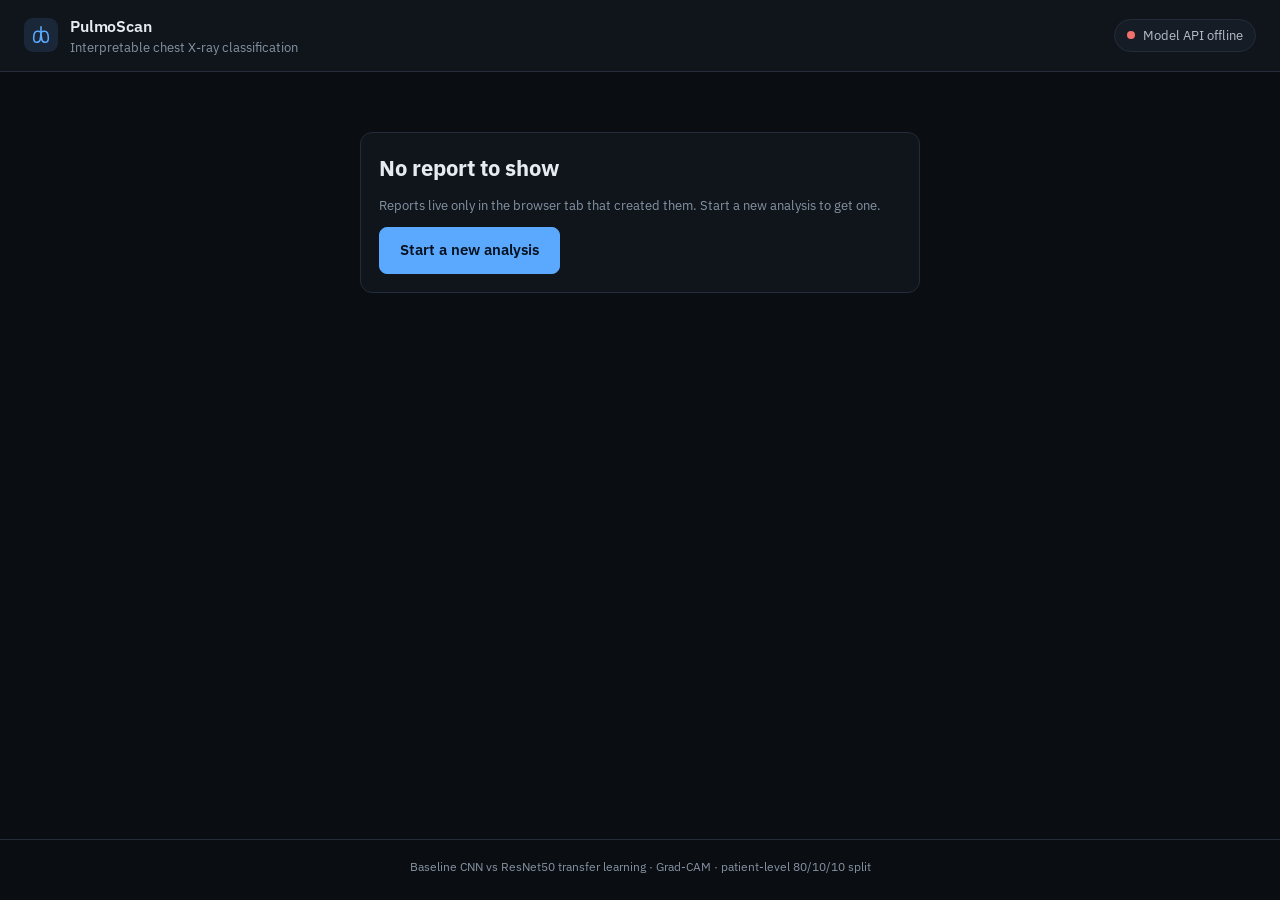
==== frontend/results.html @ abf00ad2 "Two-page UI: intake form (name, age, X-ray) and printable report page - index.html: patient name + a" ====
<!DOCTYPE html>
<html lang="en">
<head>
  <meta charset="UTF-8">
  <meta name="viewport" content="width=device-width, initial-scale=1.0">
  <meta name="color-scheme" content="dark">
  <title>PulmoScan · Analysis report</title>
  <link rel="preconnect" href="https://fonts.googleapis.com">
  <link rel="preconnect" href="https://fonts.gstatic.com" crossorigin>
  <link href="https://fonts.googleapis.com/css2?family=IBM+Plex+Mono:wght@400;500&family=IBM+Plex+Sans:wght@400;500;600;700&display=swap" rel="stylesheet">
  <link rel="stylesheet" href="style.css?v=5">
</head>
<body class="report-page">

  <header class="topbar">
    <div class="topbar-inner">
      <a class="brand" href="index.html">
        <svg class="brand-mark" viewBox="0 0 24 24" aria-hidden="true">
          <path d="M12 3v8"/>
          <path d="M12 9c-1.5-1-3-1.4-4.5-1C5 8.5 4 12 4 15.5 4 18.5 5.5 20 7.5 20c2 0 3-1 3.5-2.5L12 11"/>
          <path d="M12 9c1.5-1 3-1.4 4.5-1 2.5.5 3.5 4 3.5 7.5 0 3-1.5 4.5-3.5 4.5-2 0-3-1-3.5-2.5L12 11"/>
        </svg>
        <div>
          <div class="brand-name">PulmoScan</div>
          <div class="brand-sub">Interpretable chest X-ray classification</div>
        </div>
      </a>
      <div class="status" id="status" data-state="checking" role="status" aria-live="polite">
        <span class="status-dot"></span>
        <span id="statusText">Connecting to model…</span>
      </div>
    </div>
  </header>

  <!-- Shown when this page is opened without an analysis (e.g. a new tab) -->
  <main class="home" id="noReport" hidden>
    <section class="panel empty-report">
      <h1>No report to show</h1>
      <p class="muted">Reports live only in the browser tab that created them. Start a new analysis to get one.</p>
      <a class="btn btn-primary btn-lg" href="index.html">Start a new analysis</a>
    </section>
  </main>

  <main class="report" id="report" hidden>
    <section class="report-head">
      <div>
        <p class="eyebrow">Chest X-ray analysis report</p>
        <h1 id="reportTitle">—</h1>
        <p class="report-meta"><span id="reportId">—</span> · <span id="reportDate">—</span> · <span id="reportModel">—</span></p>
      </div>
      <div class="report-actions">
        <button type="button" class="btn" id="printBtn">
          <svg class="icon" viewBox="0 0 24 24" aria-hidden="true"><path d="M6 9V3h12v6M6 18H4a1 1 0 0 1-1-1v-6a2 2 0 0 1 2-2h14a2 2 0 0 1 2 2v6a1 1 0 0 1-1 1h-2M6 14h12v7H6z"/></svg>
          Print / Save PDF
        </button>
        <a class="btn btn-primary" href="index.html">
          <svg class="icon" viewBox="0 0 24 24" aria-hidden="true"><path d="M12 5v14M5 12h14"/></svg>
          New analysis
        </a>
      </div>
    </section>

    <div class="report-grid">
      <div class="report-col">
        <section class="panel">
          <div class="panel-head"><h2>Patient</h2></div>
          <dl class="kv patient-kv">
            <dt>Name</dt><dd id="patientName">—</dd>
            <dt>Age</dt><dd id="patientAge">—</dd>
            <dt>Image</dt><dd id="imageName">—</dd>
            <dt>Analysed</dt><dd id="analysedAt">—</dd>
          </dl>
        </section>

        <section class="panel">
          <div class="panel-head"><h2>Result</h2></div>
          <div class="verdict" id="verdict">
            <div class="eyebrow">Detected condition</div>
            <div class="verdict-row">
              <div class="verdict-class">
                <span class="class-dot"></span>
                <span id="predictedClass">—</span>
              </div>
              <div class="verdict-conf">
                <span class="conf-value" id="confidenceValue">—</span>
                <span class="conf-label">confidence</span>
              </div>
            </div>
            <p class="verdict-note" id="verdictNote" hidden></p>
            <p class="truth" id="truthNote" hidden></p>
          </div>
          <div class="block">
            <h3>Class probabilities</h3>
            <ul class="probs" id="probBars"></ul>
          </div>
        </section>

        <section class="panel about-disease" id="aboutDisease">
          <div class="panel-head"><h2 id="aboutTitle">About the condition</h2></div>
          <ol class="info-lines" id="aboutLines"></ol>
          <p class="muted source-note">General educational information (WHO and standard medical references), not personal medical advice.</p>
        </section>
      </div>

      <div class="report-col">
        <section class="panel viewer" aria-labelledby="viewerTitle">
          <div class="panel-head">
            <h2 id="viewerTitle">Grad-CAM explanation</h2>
            <div class="toolbar" id="toolbar">
              <div class="segmented" role="radiogroup" aria-label="View mode">
                <button type="button" role="radio" data-mode="original" aria-checked="false">Original</button>
                <button type="button" role="radio" data-mode="input" aria-checked="false" title="What the network sees: grayscale, 224x224, CLAHE">Model input</button>
                <button type="button" role="radio" data-mode="overlay" aria-checked="true">Overlay</button>
                <button type="button" role="radio" data-mode="compare" aria-checked="false">Compare</button>
              </div>
            </div>
          </div>

          <div class="stage" id="stage" data-mode="overlay">
            <figure class="pane" id="paneMain">
              <div class="frame">
                <img class="layer-base" id="imgBase" alt="Chest X-ray">
                <img class="layer-heat" id="imgHeat" alt="" aria-hidden="true">
              </div>
              <figcaption id="captionMain">Original</figcaption>
            </figure>
            <figure class="pane pane-compare">
              <div class="frame">
                <img class="layer-base" id="imgBase2" alt="" aria-hidden="true">
                <img class="layer-heat" id="imgHeat2" alt="Grad-CAM heatmap over the X-ray">
              </div>
              <figcaption>Grad-CAM overlay</figcaption>
            </figure>
          </div>

          <div class="viewer-foot">
            <div class="opacity" id="opacityControl">
              <label for="opacitySlider">Heatmap opacity</label>
              <input type="range" id="opacitySlider" min="0" max="90" value="45" step="5">
              <output id="opacityVal" for="opacitySlider">45%</output>
            </div>
          </div>

          <div class="block heat-guide">
            <div class="legend">
              <div class="legend-bar"></div>
              <div class="legend-labels"><span>Less influence</span><span>More influence</span></div>
            </div>
            <p class="muted">Warm regions are where the image most changed the model's score for the detected condition. They show what the model relied on, not confirmed disease. Highlights outside the lungs suggest it may be using shortcuts.</p>
          </div>
        </section>

        <details class="panel details">
          <summary>Technical details</summary>
          <dl class="kv" id="techDetails"></dl>
        </details>
      </div>
    </div>

    <aside class="notice report-disclaimer">
      <svg class="icon" viewBox="0 0 24 24" aria-hidden="true">
        <path d="M12 9v4m0 4h.01M10.3 3.9 1.8 18a2 2 0 0 0 1.7 3h17a2 2 0 0 0 1.7-3L13.7 3.9a2 2 0 0 0-3.4 0z"/>
      </svg>
      <p><strong>Educational prototype, not a diagnostic tool.</strong> This report was produced by a research model and has not been reviewed by a clinician. It must not be used for diagnosis or treatment decisions; consult a qualified doctor.</p>
    </aside>
  </main>

  <footer class="footer">
    Baseline CNN vs ResNet50 transfer learning · Grad-CAM · patient-level 80/10/10 split
  </footer>

  <script src="common.js?v=5"></script>
  <script src="results.js?v=5"></script>
</body>
</html>
---- frontend/style.css ----
:root {
  --bg: #0a0d12;
  --surface: #10151c;
  --surface-2: #161c25;
  --surface-3: #1d2530;
  --border: #232c38;
  --border-strong: #2f3a48;
  --text: #e6ebf1;
  --text-2: #b4bfcc;
  --muted: #8693a3;
  --accent: #5aa9ff;
  --accent-soft: rgba(90, 169, 255, 0.12);
  --warn: #f2b84b;
  --warn-soft: rgba(242, 184, 75, 0.08);
  --danger: #f2706b;
  --danger-soft: rgba(242, 112, 107, 0.1);
  --ok: #3ecf8e;

  /* Categorical palette (dark-surface steps), same slot order as the report figures */
  --c-normal: #3987e5;
  --c-pneumonia: #d95926;
  --c-covid: #199e70;
  --c-tb: #c98500;
  --c-other: #9085e9;

  --radius: 12px;
  --radius-sm: 8px;
  --font: 'IBM Plex Sans', system-ui, -apple-system, 'Segoe UI', sans-serif;
  --mono: 'IBM Plex Mono', ui-monospace, 'Cascadia Mono', monospace;
  --heat-opacity: 0.45;
}

*,
*::before,
*::after {
  box-sizing: border-box;
}

html {
  -webkit-text-size-adjust: 100%;
}

body {
  margin: 0;
  min-height: 100vh;
  display: flex;
  flex-direction: column;
  background: var(--bg);
  color: var(--text);
  font: 400 15px/1.5 var(--font);
  -webkit-font-smoothing: antialiased;
}

h2,
h3,
p,
ol,
ul,
dl,
figure {
  margin: 0;
}

button {
  font: inherit;
  color: inherit;
}

[hidden] {
  display: none !important;
}

.icon {
  width: 18px;
  height: 18px;
  flex: none;
  fill: none;
  stroke: currentColor;
  stroke-width: 1.8;
  stroke-linecap: round;
  stroke-linejoin: round;
}

:focus-visible {
  outline: 2px solid var(--accent);
  outline-offset: 2px;
}

/* ---------- Top bar ---------- */

.topbar {
  border-bottom: 1px solid var(--border);
  background: var(--surface);
}

.topbar-inner {
  max-width: 1280px;
  margin: 0 auto;
  padding: 14px 24px;
  display: flex;
  align-items: center;
  justify-content: space-between;
  gap: 16px;
}

.brand {
  display: flex;
  align-items: center;
  gap: 12px;
  min-width: 0;
}

.brand-mark {
  width: 34px;
  height: 34px;
  padding: 6px;
  flex: none;
  border-radius: 9px;
  background: var(--accent-soft);
  fill: none;
  stroke: var(--accent);
  stroke-width: 1.7;
  stroke-linecap: round;
  stroke-linejoin: round;
}

.brand-name {
  font-weight: 600;
  font-size: 16px;
  letter-spacing: -0.01em;
}

.brand-sub {
  font-size: 12.5px;
  color: var(--muted);
}

.status {
  display: flex;
  align-items: center;
  gap: 8px;
  padding: 6px 12px;
  border: 1px solid var(--border);
  border-radius: 999px;
  background: var(--surface-2);
  font-size: 12.5px;
  color: var(--text-2);
  white-space: nowrap;
  overflow: hidden;
  text-overflow: ellipsis;
  max-width: 55%;
}

.status-dot {
  width: 8px;
  height: 8px;
  flex: none;
  border-radius: 50%;
  background: var(--muted);
}

.status[data-state="ready"] .status-dot {
  background: var(--ok);
  box-shadow: 0 0 0 3px rgba(62, 207, 142, 0.18);
}

.status[data-state="waiting"] .status-dot {
  background: var(--warn);
}

.status[data-state="offline"] .status-dot {
  background: var(--danger);
}

/* ---------- Notice ---------- */

.notice {
  max-width: 1280px;
  width: 100%;
  margin: 16px auto 0;
  padding: 0 24px;
  display: flex;
  align-items: center;
  gap: 10px;
  color: var(--text-2);
  font-size: 13px;
}

.notice .icon {
  color: var(--warn);
  width: 16px;
  height: 16px;
}

.notice strong {
  color: var(--warn);
  font-weight: 600;
}

/* ---------- Layout ---------- */

.panel {
  background: var(--surface);
  border: 1px solid var(--border);
  border-radius: var(--radius);
  padding: 18px;
  min-width: 0;
}

.panel-head {
  display: flex;
  align-items: center;
  justify-content: space-between;
  gap: 12px;
  min-height: 34px;
  margin-bottom: 14px;
}

.panel-head h2 {
  font-size: 13px;
  font-weight: 600;
  text-transform: uppercase;
  letter-spacing: 0.08em;
  color: var(--muted);
}

/* ---------- Buttons ---------- */

.btn {
  display: inline-flex;
  align-items: center;
  gap: 8px;
  padding: 7px 12px;
  border-radius: var(--radius-sm);
  border: 1px solid var(--border-strong);
  background: var(--surface-2);
  font-size: 13px;
  font-weight: 500;
  cursor: pointer;
  transition: background 0.15s, border-color 0.15s;
}

.btn:hover {
  background: var(--surface-3);
  border-color: #3b4859;
}

.btn .icon {
  width: 15px;
  height: 15px;
}

.btn-ghost {
  background: transparent;
}

.toolbar {
  display: flex;
  align-items: center;
  gap: 10px;
  flex-wrap: wrap;
  justify-content: flex-end;
}

.segmented {
  display: inline-flex;
  padding: 3px;
  border: 1px solid var(--border);
  border-radius: 9px;
  background: var(--bg);
}

.segmented button {
  padding: 5px 12px;
  border: 0;
  border-radius: 6px;
  background: transparent;
  color: var(--muted);
  font-size: 13px;
  font-weight: 500;
  white-space: nowrap;
  cursor: pointer;
  transition: color 0.15s, background 0.15s;
}

.segmented button:hover {
  color: var(--text);
}

.segmented button[aria-checked="true"] {
  background: var(--surface-3);
  color: var(--text);
  box-shadow: 0 1px 2px rgba(0, 0, 0, 0.4);
}

.segmented button:disabled {
  opacity: 0.4;
  cursor: not-allowed;
}

/* ---------- Drop zone ---------- */

.dropzone {
  display: grid;
  place-items: center;
  min-height: 420px;
  border: 1.5px dashed var(--border-strong);
  border-radius: var(--radius);
  background:
    radial-gradient(ellipse at 50% 40%, rgba(90, 169, 255, 0.05), transparent 60%),
    var(--bg);
  cursor: pointer;
  text-align: center;
  transition: border-color 0.15s, background-color 0.15s;
}

.dropzone:hover,
.dropzone.dragover {
  border-color: var(--accent);
  background-color: #0c1220;
}

.dropzone-inner {
  padding: 32px 24px;
}

.dropzone-icon {
  width: 52px;
  height: 52px;
  margin: 0 auto 16px;
  display: grid;
  place-items: center;
  border-radius: 14px;
  background: var(--accent-soft);
  color: var(--accent);
}

.dropzone-icon .icon {
  width: 24px;
  height: 24px;
}

.dropzone-title {
  font-size: 16px;
  font-weight: 600;
}

.dropzone-hint {
  margin-top: 6px;
  font-size: 13px;
  color: var(--muted);
}

.link {
  color: var(--accent);
  text-decoration: underline;
  text-underline-offset: 3px;
}

/* ---------- Stage (image viewer) ---------- */

.stage {
  display: flex;
  justify-content: center;
  align-items: flex-start;
  gap: 12px;
  padding: 14px;
  border-radius: var(--radius);
  background: #000;
  border: 1px solid var(--border);
}

.stage.dragover {
  outline: 2px dashed var(--accent);
  outline-offset: -8px;
}

.pane {
  display: flex;
  flex-direction: column;
  align-items: center;
  gap: 8px;
  flex: 1 1 auto;
  width: 100%;
  min-width: 0;
}

.pane-compare {
  display: none;
}

.stage[data-mode="compare"] .pane {
  flex: 1 1 0;
  width: auto;
}

.stage[data-mode="compare"] .pane-compare {
  display: flex;
}

/* The frame takes the displayed image's aspect ratio (set from JS) and the largest size
   that fits; the heatmap is stretched over it exactly, which matches how the API
   squashes the upload to 224x224 */
.frame {
  --aspect: 1;
  position: relative;
  aspect-ratio: var(--aspect);
  width: min(100%, calc(min(64vh, 620px) * var(--aspect)));
  line-height: 0;
  border-radius: 6px;
  overflow: hidden;
}

.layer-base {
  display: block;
  width: 100%;
  height: 100%;
}

.layer-heat {
  position: absolute;
  inset: 0;
  width: 100%;
  height: 100%;
  opacity: var(--heat-opacity);
  pointer-events: none;
  transition: opacity 0.2s;
}

.layer-heat:not([src]),
.layer-heat[src=""] {
  display: none;
}

.stage[data-mode="original"] .layer-heat,
.stage[data-mode="input"] .layer-heat,
.stage[data-mode="compare"] #imgHeat {
  display: none;
}

.pane figcaption {
  font-size: 12px;
  color: var(--muted);
  line-height: 1.4;
}

.stage:not([data-mode="compare"]) #captionMain {
  display: none;
}

/* ---------- Viewer footer ---------- */

.viewer-foot {
  display: flex;
  align-items: center;
  justify-content: space-between;
  gap: 16px;
  flex-wrap: wrap;
  margin-top: 12px;
}

.opacity {
  display: flex;
  align-items: center;
  gap: 10px;
  font-size: 13px;
  color: var(--text-2);
}

.opacity input[type="range"] {
  width: 160px;
  accent-color: var(--accent);
  cursor: pointer;
}

.opacity output {
  min-width: 3.2em;
  font-family: var(--mono);
  font-size: 12.5px;
  color: var(--text);
}

.file-meta {
  font-family: var(--mono);
  font-size: 12px;
  color: var(--muted);
  overflow: hidden;
  text-overflow: ellipsis;
  white-space: nowrap;
  max-width: 100%;
}

/* ---------- Samples ---------- */

.samples {
  display: flex;
  align-items: center;
  gap: 12px;
  flex-wrap: wrap;
  margin-top: 16px;
  padding-top: 16px;
  border-top: 1px solid var(--border);
}

.samples-label {
  font-size: 13px;
  color: var(--muted);
}

.samples-row {
  display: flex;
  gap: 8px;
  flex-wrap: wrap;
}

.chip {
  display: inline-flex;
  align-items: center;
  gap: 8px;
  padding: 6px 12px;
  border: 1px solid var(--border-strong);
  border-radius: 999px;
  background: var(--surface-2);
  font-size: 13px;
  font-weight: 500;
  cursor: pointer;
  transition: background 0.15s, border-color 0.15s;
}

.chip:hover {
  background: var(--surface-3);
  border-color: #3b4859;
}

.chip:disabled {
  opacity: 0.5;
  cursor: wait;
}

.class-dot {
  width: 9px;
  height: 9px;
  flex: none;
  border-radius: 50%;
  background: var(--class-color, var(--c-other));
}

/* ---------- Analysis states ---------- */

.steps {
  list-style: none;
  padding: 0;
  display: grid;
  gap: 14px;
}

.steps li {
  display: flex;
  align-items: flex-start;
  gap: 12px;
  font-size: 14px;
  color: var(--text-2);
}

.steps span {
  width: 24px;
  height: 24px;
  flex: none;
  display: grid;
  place-items: center;
  border-radius: 50%;
  border: 1px solid var(--border-strong);
  font-family: var(--mono);
  font-size: 12px;
  color: var(--muted);
}

.spinner {
  width: 30px;
  height: 30px;
  border: 3px solid var(--surface-3);
  border-top-color: var(--accent);
  border-radius: 50%;
  animation: spin 0.8s linear infinite;
}

@keyframes spin {
  to { transform: rotate(360deg); }
}

.error {
  display: flex;
  gap: 12px;
  padding: 14px;
  border: 1px solid rgba(242, 112, 107, 0.35);
  border-radius: var(--radius-sm);
  background: var(--danger-soft);
}

.error .icon {
  color: var(--danger);
  margin-top: 1px;
}

.error-title {
  font-weight: 600;
  font-size: 14px;
}

.error-msg {
  margin-top: 2px;
  font-size: 13px;
  color: var(--text-2);
  word-break: break-word;
}

/* ---------- Result ---------- */

.result {
  display: grid;
  gap: 18px;
}

.verdict {
  padding: 16px;
  border-radius: var(--radius-sm);
  border: 1px solid var(--border);
  border-left: 3px solid var(--class-color, var(--c-other));
  background: var(--surface-2);
}

.eyebrow {
  font-size: 12px;
  font-weight: 500;
  text-transform: uppercase;
  letter-spacing: 0.08em;
  color: var(--muted);
}

.verdict-row {
  display: flex;
  align-items: flex-end;
  justify-content: space-between;
  gap: 12px;
  margin-top: 6px;
}

.verdict-class {
  display: flex;
  align-items: center;
  gap: 10px;
  font-size: 24px;
  font-weight: 700;
  letter-spacing: -0.01em;
  color: var(--text);
  min-width: 0;
  overflow-wrap: anywhere;
}

.verdict-class .class-dot {
  width: 11px;
  height: 11px;
}

.verdict-conf {
  display: flex;
  flex-direction: column;
  align-items: flex-end;
  flex: none;
}

.conf-value {
  font-family: var(--mono);
  font-size: 22px;
  font-weight: 500;
  line-height: 1.1;
}

.conf-label {
  font-size: 12px;
  color: var(--muted);
}

.verdict-note,
.truth {
  margin-top: 12px;
  font-size: 13px;
  color: var(--text-2);
}

.verdict-note {
  color: var(--warn);
}

.truth {
  display: flex;
  align-items: center;
  gap: 8px;
  padding-top: 12px;
  border-top: 1px solid var(--border);
}

.truth .icon {
  width: 16px;
  height: 16px;
}

.truth.match .icon {
  color: var(--ok);
}

.truth.miss .icon {
  color: var(--danger);
}

.block h3 {
  margin-bottom: 10px;
  font-size: 13px;
  font-weight: 600;
  color: var(--text-2);
}

.muted {
  font-size: 13px;
  color: var(--muted);
}

.probs {
  list-style: none;
  padding: 0;
  display: grid;
  gap: 12px;
}

.prob-head {
  display: flex;
  justify-content: space-between;
  gap: 12px;
  margin-bottom: 6px;
  font-size: 13.5px;
}

.prob-name {
  display: flex;
  align-items: center;
  gap: 8px;
  color: var(--text-2);
}

.prob-row.top .prob-name {
  color: var(--text);
  font-weight: 600;
}

.prob-val {
  font-family: var(--mono);
  font-size: 12.5px;
  color: var(--text-2);
}

.prob-track {
  height: 6px;
  border-radius: 999px;
  background: var(--surface-3);
  overflow: hidden;
}

.prob-fill {
  height: 100%;
  width: 0;
  border-radius: inherit;
  background: var(--class-color, var(--c-other));
  transition: width 0.6s cubic-bezier(0.2, 0.7, 0.2, 1);
}

.prob-row:not(.top) .prob-fill {
  opacity: 0.55;
}

.legend {
  margin-bottom: 10px;
}

/* Matches OpenCV's COLORMAP_JET used by the API */
.legend-bar {
  height: 8px;
  border-radius: 999px;
  background: linear-gradient(90deg, #00007f, #0000ff, #00ffff, #7fff7f, #ffff00, #ff0000, #7f0000);
}

.legend-labels {
  display: flex;
  justify-content: space-between;
  margin-top: 6px;
  font-size: 12px;
  color: var(--muted);
}

.details summary {
  cursor: pointer;
  font-size: 13px;
  font-weight: 600;
  color: var(--text-2);
  list-style-position: inside;
}

.details summary:hover {
  color: var(--text);
}

.kv {
  display: grid;
  grid-template-columns: auto 1fr;
  gap: 8px 16px;
  margin-top: 12px;
  font-size: 13px;
}

.kv dt {
  color: var(--muted);
}

.kv dd {
  margin: 0;
  font-family: var(--mono);
  font-size: 12.5px;
  color: var(--text-2);
  overflow-wrap: anywhere;
}

/* ---------- Footer ---------- */

.footer {
  padding: 18px 24px 24px;
  text-align: center;
  font-size: 12px;
  color: var(--muted);
  border-top: 1px solid var(--border);
}

/* ---------- Shared page shell ---------- */

a.brand {
  color: inherit;
  text-decoration: none;
}

.home,
.report {
  flex: 1;
  width: 100%;
  max-width: 1280px;
  margin: 0 auto;
  padding: 20px 24px 32px;
}

.btn-primary {
  background: var(--accent);
  border-color: var(--accent);
  color: #06111f;
  font-weight: 600;
  text-decoration: none;
}

.btn-primary:hover {
  background: #7bbcff;
  border-color: #7bbcff;
}

.btn-primary:disabled {
  opacity: 0.6;
  cursor: wait;
}

a.btn {
  text-decoration: none;
}

.btn-lg {
  padding: 11px 20px;
  font-size: 15px;
}

/* ---------- Page 1: intake ---------- */

.hero {
  max-width: 760px;
  margin: 8px 0 22px;
}

.hero h1 {
  margin: 0 0 8px;
  font-size: clamp(22px, 3vw, 30px);
  font-weight: 700;
  letter-spacing: -0.015em;
  line-height: 1.2;
}

.hero p {
  margin: 0;
  color: var(--text-2);
  font-size: 15px;
}

.home-grid {
  display: grid;
  grid-template-columns: minmax(0, 1.6fr) minmax(300px, 1fr);
  gap: 20px;
  align-items: start;
}

.intake {
  padding: 0;
}

.step-block {
  margin: 0;
  padding: 20px 22px;
  border: 0;
  border-bottom: 1px solid var(--border);
  min-width: 0;
}

.step-block:last-child {
  border-bottom: 0;
}

.step-block legend {
  display: flex;
  align-items: center;
  gap: 10px;
  float: left;
  width: 100%;
  margin-bottom: 14px;
  padding: 0;
  font-size: 15px;
  font-weight: 600;
}

.step-block legend + * {
  clear: both;
}

.step-num {
  width: 24px;
  height: 24px;
  display: grid;
  place-items: center;
  border-radius: 50%;
  background: var(--accent-soft);
  color: var(--accent);
  font-family: var(--mono);
  font-size: 12px;
  font-weight: 500;
}

.fields {
  display: grid;
  grid-template-columns: minmax(0, 2fr) minmax(120px, 1fr);
  gap: 14px;
}

.field label {
  display: block;
  margin-bottom: 6px;
  font-size: 13px;
  font-weight: 500;
  color: var(--text-2);
}

.field input {
  width: 100%;
  padding: 10px 12px;
  border: 1px solid var(--border-strong);
  border-radius: var(--radius-sm);
  background: var(--bg);
  color: var(--text);
  font: inherit;
  font-size: 15px;
  transition: border-color 0.15s, box-shadow 0.15s;
}

.field input::placeholder {
  color: #5d6a7a;
}

.field input:focus {
  outline: none;
  border-color: var(--accent);
  box-shadow: 0 0 0 3px var(--accent-soft);
}

.field input[aria-invalid="true"] {
  border-color: var(--danger);
}

.field-error {
  margin-top: 6px;
  font-size: 12.5px;
  color: var(--danger);
}

.privacy-note {
  display: flex;
  align-items: center;
  gap: 8px;
  margin-top: 12px;
  font-size: 12.5px;
  color: var(--muted);
}

.privacy-note .icon {
  width: 14px;
  height: 14px;
}

.home .dropzone {
  min-height: 220px;
}

.dropzone.has-image {
  place-items: stretch;
  border-style: solid;
  min-height: 0;
}

.picked {
  display: flex;
  align-items: center;
  gap: 16px;
  padding: 14px;
  text-align: left;
}

.picked img {
  width: 120px;
  height: 120px;
  flex: none;
  object-fit: contain;
  border-radius: 6px;
  background: #000;
}

.picked-meta {
  min-width: 0;
}

.picked-name {
  font-weight: 600;
  overflow-wrap: anywhere;
}

.picked-sub {
  margin: 2px 0 8px;
  font-size: 13px;
  color: var(--muted);
}

.home .samples {
  margin-top: 14px;
  padding-top: 0;
  border-top: 0;
}

.step-submit {
  display: grid;
  gap: 14px;
  justify-items: end;
}

.step-submit .error {
  justify-self: stretch;
}

.about-model h2 {
  margin-bottom: 14px;
  font-size: 13px;
  font-weight: 600;
  text-transform: uppercase;
  letter-spacing: 0.08em;
  color: var(--muted);
}

.model-facts {
  margin: 18px 0 12px;
  padding-top: 14px;
  border-top: 1px solid var(--border);
}

.busy-overlay {
  position: fixed;
  inset: 0;
  z-index: 10;
  display: grid;
  place-items: center;
  background: rgba(5, 8, 12, 0.72);
  backdrop-filter: blur(2px);
}

.busy-card {
  display: grid;
  justify-items: center;
  gap: 8px;
  padding: 28px 36px;
  border: 1px solid var(--border);
  border-radius: var(--radius);
  background: var(--surface);
  text-align: center;
}

.busy-card .spinner {
  margin-bottom: 6px;
}

.busy-title {
  font-weight: 600;
  font-size: 16px;
}

/* ---------- Page 2: report ---------- */

.report-head {
  display: flex;
  align-items: flex-end;
  justify-content: space-between;
  gap: 16px;
  flex-wrap: wrap;
  margin: 4px 0 18px;
}

.report-head h1 {
  margin: 4px 0 4px;
  font-size: clamp(22px, 3vw, 28px);
  font-weight: 700;
  letter-spacing: -0.01em;
  overflow-wrap: anywhere;
}

.report-meta {
  font-family: var(--mono);
  font-size: 12.5px;
  color: var(--muted);
}

.report-actions {
  display: flex;
  gap: 10px;
  flex-wrap: wrap;
}

.report-grid {
  display: grid;
  grid-template-columns: minmax(320px, 1fr) minmax(0, 1.35fr);
  gap: 20px;
  align-items: start;
}

.report-col {
  display: grid;
  gap: 20px;
  min-width: 0;
}

.patient-kv dd {
  font-family: var(--font);
  font-size: 14px;
  color: var(--text);
}

.report .verdict {
  margin-bottom: 18px;
}

.info-lines {
  margin: 0;
  padding: 0;
  list-style: none;
  counter-reset: info;
  display: grid;
  gap: 10px;
}

.info-lines li {
  counter-increment: info;
  display: grid;
  grid-template-columns: 24px 1fr;
  gap: 10px;
  font-size: 14px;
  line-height: 1.5;
  color: var(--text-2);
}

.info-lines li::before {
  content: counter(info);
  width: 22px;
  height: 22px;
  display: grid;
  place-items: center;
  margin-top: 1px;
  border-radius: 50%;
  background: color-mix(in srgb, var(--class-color, var(--accent)) 18%, transparent);
  color: var(--text);
  font-family: var(--mono);
  font-size: 11.5px;
}

.source-note {
  margin-top: 14px;
  font-size: 12px;
}

.heat-guide {
  margin-top: 16px;
}

details.panel summary {
  cursor: pointer;
  font-size: 13px;
  font-weight: 600;
  color: var(--text-2);
}

.report-disclaimer {
  max-width: none;
  margin: 20px 0 0;
  padding: 14px 16px;
  border: 1px solid rgba(242, 184, 75, 0.3);
  border-radius: var(--radius-sm);
  background: var(--warn-soft);
}

.empty-report {
  max-width: 560px;
  margin: 40px auto;
  display: grid;
  justify-items: start;
  gap: 12px;
}

.empty-report h1 {
  margin: 0;
  font-size: 22px;
}

/* ---------- Responsive ---------- */

@media (max-width: 600px) {
  body {
    font-size: 14px;
  }

  .topbar-inner,
  .notice,
  .home,
  .report {
    padding-left: 16px;
    padding-right: 16px;
  }

  .brand-sub {
    display: none;
  }

  .status {
    max-width: 60%;
  }

  .panel {
    padding: 14px;
  }

  .panel-head {
    flex-wrap: wrap;
  }

  .toolbar {
    width: 100%;
    justify-content: flex-start;
  }

  .dropzone {
    min-height: 300px;
  }

  .segmented {
    width: 100%;
  }

  .segmented button {
    flex: 1;
    padding: 5px 6px;
    font-size: 12.5px;
  }

  .stage {
    padding: 8px;
    gap: 8px;
  }

  .opacity {
    width: 100%;
  }

  .opacity input[type="range"] {
    flex: 1;
    width: auto;
  }

  .verdict-class {
    font-size: 20px;
  }
}

@media (max-width: 960px) {
  .home-grid,
  .report-grid {
    grid-template-columns: minmax(0, 1fr);
  }
}

@media (max-width: 520px) {
  .fields {
    grid-template-columns: minmax(0, 1fr);
  }

  .step-block {
    padding: 16px;
  }

  .picked img {
    width: 84px;
    height: 84px;
  }

  .step-submit .btn-lg,
  .report-actions,
  .report-actions .btn {
    width: 100%;
    justify-content: center;
  }
}

/* Print / Save as PDF: a light, single-column report without the controls */
@media print {
  :root {
    --bg: #ffffff;
    --surface: #ffffff;
    --surface-2: #f6f7f9;
    --surface-3: #e9ecf0;
    --border: #d5dae1;
    --border-strong: #c4cbd4;
    --text: #0b0f14;
    --text-2: #2d3640;
    --muted: #5b6673;
  }

  body {
    background: #fff;
  }

  .status,
  .report-actions,
  .toolbar,
  .viewer-foot,
  details.panel,
  .footer {
    display: none !important;
  }

  .topbar {
    background: #fff;
  }

  .report {
    padding: 0;
  }

  .report-grid {
    grid-template-columns: minmax(0, 1fr) minmax(0, 1fr);
  }

  .panel,
  .report-disclaimer {
    break-inside: avoid;
  }

  .stage {
    background: #fff;
    border-color: var(--border);
  }

  .layer-base,
  .layer-heat {
    max-height: 340px;
  }

  .prob-fill,
  .class-dot,
  .legend-bar,
  .info-lines li::before {
    -webkit-print-color-adjust: exact;
    print-color-adjust: exact;
  }
}

@media (prefers-reduced-motion: reduce) {
  *,
  *::before,
  *::after {
    animation-duration: 0.01ms !important;
    transition-duration: 0.01ms !important;
  }
}
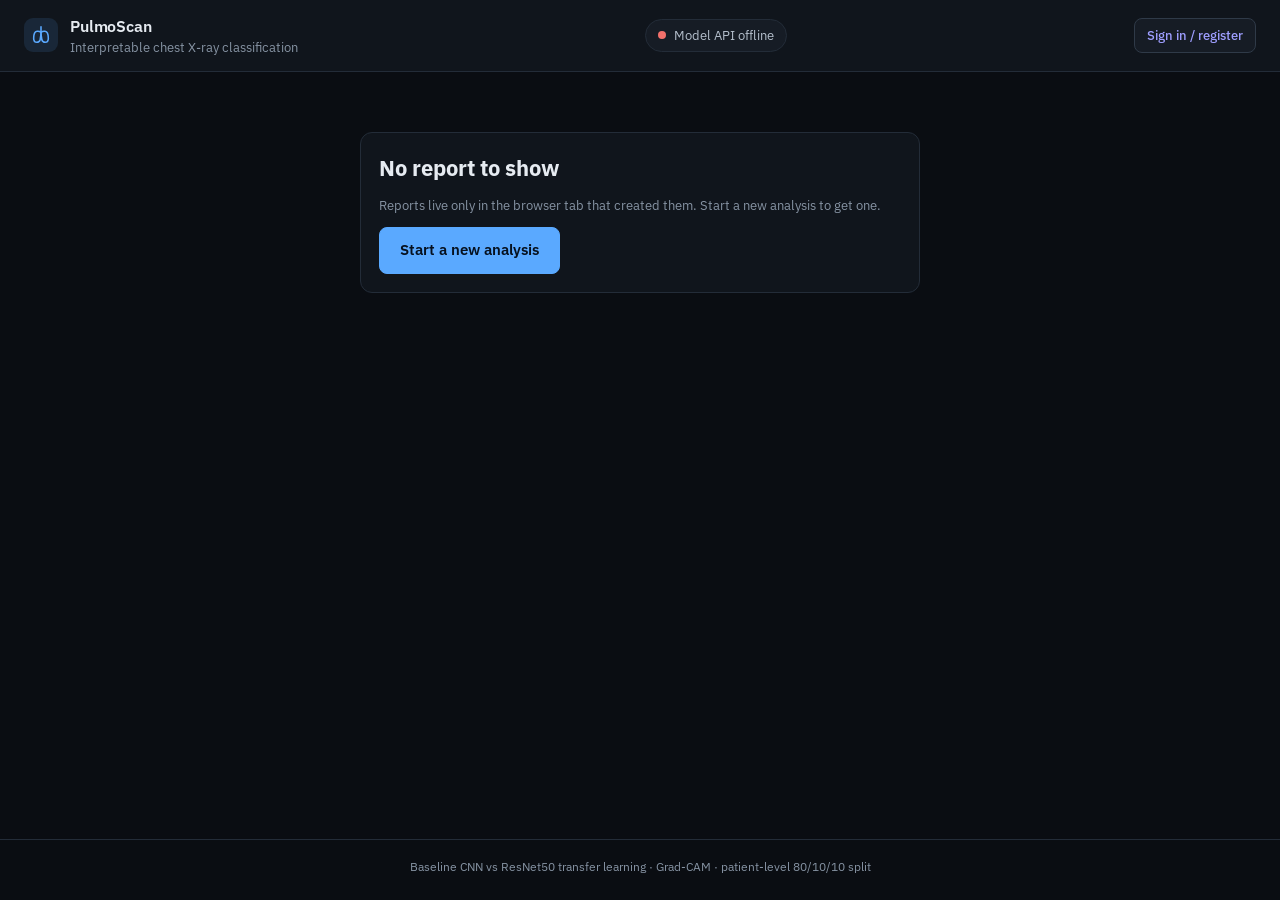
==== commit 519d41dc: "Add patient history, image quality, and doctor review Co-authored-by: Copilot <223556219+Copilot@use" ====
--- a/frontend/results.html
+++ b/frontend/results.html
@@ -8,7 +8,7 @@
   <link rel="preconnect" href="https://fonts.googleapis.com">
   <link rel="preconnect" href="https://fonts.gstatic.com" crossorigin>
   <link href="https://fonts.googleapis.com/css2?family=IBM+Plex+Mono:wght@400;500&family=IBM+Plex+Sans:wght@400;500;600;700&display=swap" rel="stylesheet">
-  <link rel="stylesheet" href="style.css?v=5">
+  <link rel="stylesheet" href="style.css?v=10">
 </head>
 <body class="report-page">
 
@@ -29,6 +29,11 @@
         <span class="status-dot"></span>
         <span id="statusText">Connecting to model…</span>
       </div>
+      <a class="btn account-link" id="accountLink" href="auth.html">Sign in / register</a>
+      <div class="account-session" id="accountSession" hidden>
+        <span id="accountName"></span>
+        <button class="btn" type="button" id="signOutBtn">Sign out</button>
+      </div>
     </div>
   </header>
 
@@ -67,9 +72,23 @@
           <dl class="kv patient-kv">
             <dt>Name</dt><dd id="patientName">—</dd>
             <dt>Age</dt><dd id="patientAge">—</dd>
+            <dt>Patient ID</dt><dd id="patientId">—</dd>
             <dt>Image</dt><dd id="imageName">—</dd>
             <dt>Analysed</dt><dd id="analysedAt">—</dd>
           </dl>
+        </section>
+
+        <section class="panel not-chest" id="notChest" hidden>
+          <div class="panel-head"><h2>Not a chest X-ray</h2></div>
+          <p>This tool only analyses chest X-rays. The uploaded image does not look like one, so no disease result, probabilities or heatmap is given.</p>
+          <p class="muted" id="notChestScore"></p>
+        </section>
+
+        <section class="panel report-quality" id="reportQuality" hidden>
+          <div class="panel-head"><h2>Technical image quality</h2></div>
+          <p class="quality-summary" id="qualitySummary"></p>
+          <ul id="qualityIssues"></ul>
+          <p class="muted" id="qualityDisclaimer"></p>
         </section>
 
         <section class="panel">
@@ -88,11 +107,23 @@
             </div>
             <p class="verdict-note" id="verdictNote" hidden></p>
             <p class="truth" id="truthNote" hidden></p>
+            <!-- Numbers from results/external_tbx11k/REPORT.md (4-class ResNet50 on TBX11K) -->
+            <div class="tb-warning" id="tbWarning" role="note" hidden>
+              <strong>Tuberculosis results are not reliable on new X-rays.</strong>
+              <p>In an external test on 799 TB X-rays from a dataset this model never saw (TBX11K), it called only 5.8% of them tuberculosis, against 94.3% on its own held-out test images. A TB result mainly means the X-ray resembles the TB database the model was trained on. TB must be confirmed with sputum tests and a clinician.</p>
+            </div>
           </div>
           <div class="block">
             <h3>Class probabilities</h3>
             <ul class="probs" id="probBars"></ul>
           </div>
+        </section>
+
+        <section class="panel doctor-review-panel" id="doctorReviewPanel" hidden>
+          <div class="panel-head"><h2>Doctor review</h2></div>
+          <p id="doctorReviewStatus" class="muted">This is the AI result. You can view it without requesting a doctor review.</p>
+          <button type="button" class="btn btn-primary" id="requestDoctorReviewBtn">Request doctor review</button>
+          <div id="doctorReviewDetails" hidden></div>
         </section>
 
         <section class="panel about-disease" id="aboutDisease">
@@ -150,6 +181,11 @@
           </div>
         </section>
 
+        <section class="panel patient-comparison" id="automaticComparison" hidden>
+          <div class="panel-head"><h2>Same-patient visual comparison</h2></div>
+          <div id="automaticComparisonContent"></div>
+        </section>
+
         <details class="panel details">
           <summary>Technical details</summary>
           <dl class="kv" id="techDetails"></dl>
@@ -169,7 +205,7 @@
     Baseline CNN vs ResNet50 transfer learning · Grad-CAM · patient-level 80/10/10 split
   </footer>
 
-  <script src="common.js?v=5"></script>
-  <script src="results.js?v=5"></script>
+  <script src="common.js?v=10"></script>
+  <script src="results.js?v=10"></script>
 </body>
 </html>
--- a/frontend/style.css
+++ b/frontend/style.css
@@ -692,6 +692,28 @@
   color: var(--warn);
 }
 
+.tb-warning {
+  margin-top: 12px;
+  padding: 12px 14px;
+  border: 1px solid rgba(242, 184, 75, 0.35);
+  border-left: 3px solid var(--warn);
+  border-radius: var(--radius-sm);
+  background: var(--warn-soft);
+  font-size: 13px;
+  line-height: 1.5;
+  color: var(--text-2);
+}
+
+.tb-warning strong {
+  display: block;
+  margin-bottom: 4px;
+  color: var(--text);
+}
+
+.tb-warning p {
+  margin: 0;
+}
+
 .truth {
   display: flex;
   align-items: center;
@@ -958,6 +980,10 @@
   display: grid;
   grid-template-columns: minmax(0, 2fr) minmax(120px, 1fr);
   gap: 14px;
+}
+
+.patient-fields {
+  grid-template-columns: minmax(0, 1.5fr) minmax(90px, 0.65fr) minmax(150px, 1.2fr);
 }
 
 .field label {
@@ -1087,6 +1113,319 @@
   border-top: 1px solid var(--border);
 }
 
+.quality-result {
+  margin-top: 14px;
+  padding: 12px 14px;
+  border: 1px solid var(--border-strong);
+  border-left: 3px solid var(--accent);
+  border-radius: var(--radius-sm);
+  background: var(--surface-2);
+  color: var(--text-2);
+  font-size: 13px;
+}
+
+.quality-result strong {
+  color: var(--text);
+}
+
+.quality-result ul {
+  margin: 8px 0 0;
+  padding-left: 20px;
+}
+
+.quality-result p {
+  margin-top: 8px;
+  color: var(--muted);
+}
+
+.quality-fail {
+  border-left-color: var(--danger);
+  background: var(--danger-soft);
+}
+
+.quality-review {
+  border-left-color: var(--warn);
+  background: var(--warn-soft);
+}
+
+.quality-pass {
+  border-left-color: var(--ok);
+}
+
+.report-quality ul {
+  margin: 8px 0;
+  padding-left: 20px;
+  color: var(--text-2);
+  font-size: 13px;
+}
+
+.quality-summary {
+  font-size: 13px;
+  color: var(--text);
+}
+
+.history-panel {
+  margin-top: 22px;
+}
+
+.patient-reports-panel {
+  margin-top: 22px;
+}
+
+.patient-reports-list {
+  display: grid;
+  gap: 12px;
+}
+
+.patient-report-card {
+  display: grid;
+  gap: 10px;
+  padding: 14px;
+  border: 1px solid var(--border);
+  border-radius: var(--radius-sm);
+  background: var(--surface-2);
+}
+
+.patient-report-header {
+  display: flex;
+  align-items: baseline;
+  justify-content: space-between;
+  gap: 12px;
+}
+
+.patient-report-header h3 {
+  font-size: 15px;
+}
+
+.patient-report-header time {
+  color: var(--muted);
+  font-size: 12px;
+}
+
+.patient-report-card p {
+  margin-top: 0;
+  font-size: 13px;
+}
+
+.review-status {
+  width: fit-content;
+  padding: 5px 9px;
+  border: 1px solid var(--border);
+  border-radius: 999px;
+  color: var(--text-2);
+}
+
+.review-complete {
+  border-color: var(--accent);
+  color: var(--accent);
+}
+
+.doctor-recommendation {
+  display: grid;
+  gap: 7px;
+  padding: 12px;
+  border-left: 3px solid var(--accent);
+  background: var(--surface);
+}
+
+.doctor-recommendation h4 {
+  font-size: 14px;
+}
+
+.patient-report-images {
+  justify-content: start;
+  max-width: 260px;
+}
+
+.history-intro {
+  margin-bottom: 14px;
+}
+
+.history-search,
+.history-compare-controls {
+  display: grid;
+  grid-template-columns: minmax(220px, 1fr) auto;
+  align-items: end;
+  gap: 12px;
+}
+
+.history-search .field,
+.history-compare-controls .field {
+  min-width: 0;
+}
+
+.history-search .btn,
+.history-compare-controls .btn {
+  min-height: 42px;
+}
+
+.history-message {
+  min-height: 1.5em;
+  margin-top: 12px;
+  color: var(--text-2);
+  font-size: 13px;
+}
+
+.history-records {
+  display: grid;
+  gap: 12px;
+  margin-top: 12px;
+}
+
+.history-record {
+  display: grid;
+  grid-template-columns: minmax(0, 1fr) auto;
+  align-items: center;
+  gap: 14px;
+  padding: 12px;
+  border: 1px solid var(--border);
+  border-radius: var(--radius-sm);
+  background: var(--surface-2);
+}
+
+.history-record h3,
+.comparison-record h3 {
+  font-size: 13px;
+  font-weight: 600;
+}
+
+.history-record p {
+  margin-top: 4px;
+  font-size: 13px;
+}
+
+.history-images,
+.comparison-image-pair {
+  display: grid;
+  grid-template-columns: repeat(2, minmax(70px, 1fr));
+  gap: 8px;
+}
+
+.history-images figure,
+.comparison-image-pair figure,
+.difference-figure {
+  min-width: 0;
+  text-align: center;
+}
+
+.history-images img {
+  width: 96px;
+  height: 96px;
+  object-fit: contain;
+  background: #000;
+  border-radius: 5px;
+}
+
+.history-images figcaption,
+.comparison-image-pair figcaption,
+.difference-figure figcaption {
+  margin-top: 4px;
+  color: var(--muted);
+  font-size: 11px;
+}
+
+.history-compare-controls {
+  grid-template-columns: minmax(0, 1fr) minmax(0, 1fr) auto;
+  margin-top: 14px;
+}
+
+.history-compare-controls select {
+  width: 100%;
+  min-height: 42px;
+  padding: 8px 10px;
+  border: 1px solid var(--border-strong);
+  border-radius: var(--radius-sm);
+  background: var(--bg);
+  color: var(--text);
+  font: inherit;
+}
+
+.history-comparison {
+  margin-top: 18px;
+}
+
+.comparison-grid {
+  display: grid;
+  grid-template-columns: repeat(2, minmax(0, 1fr));
+  gap: 12px;
+}
+
+.comparison-summary {
+  margin-bottom: 14px;
+  padding: 14px;
+  border: 1px solid var(--border);
+  border-left: 3px solid var(--accent);
+  border-radius: var(--radius-sm);
+  background: var(--surface-2);
+}
+
+.comparison-summary h3 {
+  margin-bottom: 6px;
+  color: var(--text);
+  font-size: 13px;
+}
+
+.comparison-summary p {
+  color: var(--text-2);
+  font-size: 13px;
+}
+
+.comparison-summary .comparison-summary-note {
+  margin-top: 8px;
+  color: var(--muted);
+  font-size: 12px;
+}
+
+.comparison-record {
+  min-width: 0;
+  padding: 12px;
+  border: 1px solid var(--border);
+  border-radius: var(--radius-sm);
+  background: var(--surface-2);
+}
+
+.comparison-prediction,
+.comparison-scores {
+  margin-top: 5px;
+  color: var(--text-2);
+  font-size: 12px;
+}
+
+.comparison-scores {
+  color: var(--muted);
+}
+
+.comparison-image-pair {
+  margin-top: 12px;
+}
+
+.comparison-image-pair img {
+  width: 100%;
+  max-height: 260px;
+  aspect-ratio: 1;
+  object-fit: contain;
+  border-radius: 5px;
+  background: #000;
+}
+
+.difference-figure {
+  width: min(100%, 360px);
+  margin: 16px auto 0;
+}
+
+.difference-figure img {
+  width: 100%;
+  max-height: 360px;
+  object-fit: contain;
+  border: 1px solid var(--border);
+  border-radius: 6px;
+  background: #000;
+}
+
+.patient-comparison > .muted {
+  margin-bottom: 12px;
+}
+
 .busy-overlay {
   position: fixed;
   inset: 0;
@@ -1265,6 +1604,10 @@
     max-width: 60%;
   }
 
+  .account-session span {
+    display: none;
+  }
+
   .panel {
     padding: 14px;
   }
@@ -1319,8 +1662,22 @@
 }
 
 @media (max-width: 520px) {
-  .fields {
+  .fields,
+  .history-search,
+  .history-compare-controls {
     grid-template-columns: minmax(0, 1fr);
+  }
+
+  .comparison-grid {
+    grid-template-columns: minmax(0, 1fr);
+  }
+
+  .history-record {
+    grid-template-columns: minmax(0, 1fr);
+  }
+
+  .history-images {
+    justify-content: start;
   }
 
   .step-block {
@@ -1411,3 +1768,705 @@
     transition-duration: 0.01ms !important;
   }
 }
+
+/* ---------- Optional authenticated patient / doctor portal ---------- */
+
+.account-link {
+  white-space: nowrap;
+}
+
+.account-session {
+  display: flex;
+  align-items: center;
+  gap: 12px;
+  color: var(--muted);
+  font-size: 13px;
+}
+
+.account-session[hidden] {
+  display: none;
+}
+
+.portal-main {
+  flex: 1;
+  width: 100%;
+  max-width: 1080px;
+  margin: 0 auto;
+  padding: 24px;
+}
+
+.portal-auth {
+  max-width: 620px;
+  margin: 24px auto;
+}
+
+.portal-tabs,
+.portal-actions {
+  display: flex;
+  align-items: center;
+  gap: 8px;
+  flex-wrap: wrap;
+}
+
+.portal-tabs {
+  padding-bottom: 14px;
+  border-bottom: 1px solid var(--border);
+}
+
+.portal-tab.active {
+  border-color: var(--accent);
+  color: var(--accent);
+}
+
+.portal-form {
+  display: grid;
+  gap: 14px;
+  margin-top: 18px;
+}
+
+.portal-form h1,
+.portal-heading h1 {
+  font-size: 22px;
+}
+
+.portal-form select,
+.portal-form textarea,
+.portal-form input,
+.portal-upload input,
+.field select {
+  width: 100%;
+  padding: 10px 12px;
+  border: 1px solid var(--border-strong);
+  border-radius: var(--radius-sm);
+  background: var(--bg);
+  color: var(--text);
+  font: inherit;
+}
+
+.portal-form textarea {
+  min-height: 100px;
+  resize: vertical;
+}
+
+.portal-message {
+  margin: 10px 0;
+  color: var(--text-2);
+  font-size: 13px;
+}
+
+.error-text {
+  color: var(--danger);
+}
+
+.portal-dashboard {
+  display: grid;
+  gap: 18px;
+}
+
+.portal-heading {
+  display: flex;
+  align-items: center;
+  justify-content: space-between;
+  gap: 16px;
+}
+
+.portal-heading code {
+  color: var(--text);
+}
+
+.portal-upload {
+  display: flex;
+  align-items: end;
+  gap: 12px;
+  flex-wrap: wrap;
+  margin-top: 14px;
+}
+
+.portal-upload .field {
+  flex: 1 1 300px;
+}
+
+.portal-prediction {
+  display: grid;
+  gap: 10px;
+  margin-top: 14px;
+  padding: 14px;
+  border: 1px solid var(--border);
+  border-radius: var(--radius-sm);
+  background: var(--surface-2);
+}
+
+.portal-heatmap {
+  display: block;
+  width: min(100%, 420px);
+  max-height: 420px;
+  object-fit: contain;
+  border-radius: 6px;
+  background: #000;
+}
+
+.portal-list {
+  display: grid;
+  gap: 10px;
+}
+
+.portal-list-item {
+  display: grid;
+  justify-items: start;
+  gap: 7px;
+  padding: 12px;
+  border: 1px solid var(--border);
+  border-radius: var(--radius-sm);
+  background: var(--surface-2);
+}
+
+.portal-review-image {
+  display: block;
+  width: min(100%, 420px);
+  max-height: 420px;
+  object-fit: contain;
+  border-radius: 6px;
+  background: #000;
+}
+
+.portal-image-grid {
+  display: grid;
+  grid-template-columns: repeat(3, minmax(0, 1fr));
+  gap: 12px;
+  margin: 14px 0;
+}
+
+.portal-image-grid .portal-review-image {
+  width: 100%;
+}
+
+.doctor-review-form {
+  max-width: 720px;
+  padding-top: 14px;
+  border-top: 1px solid var(--border);
+}
+
+@media (max-width: 650px) {
+  .portal-main {
+    padding: 16px;
+  }
+
+  .portal-heading {
+    align-items: flex-start;
+    flex-direction: column;
+  }
+
+  .portal-image-grid {
+    grid-template-columns: minmax(0, 1fr);
+  }
+
+  .portal-tabs .btn {
+    flex: 1 1 100%;
+  }
+}
+
+/* ---------- Polished sign-in and registration experience ---------- */
+
+.auth-page {
+  background:
+    radial-gradient(ellipse at 18% 46%, rgba(35, 91, 150, 0.18), transparent 38%),
+    radial-gradient(ellipse at 82% 0%, rgba(30, 104, 119, 0.1), transparent 34%),
+    var(--bg);
+}
+
+.auth-page .topbar {
+  background: rgba(16, 21, 28, 0.92);
+  backdrop-filter: blur(14px);
+}
+
+.auth-page .topbar-inner {
+  max-width: 1200px;
+  padding-top: 16px;
+  padding-bottom: 16px;
+}
+
+.auth-page .brand-mark {
+  width: 40px;
+  height: 40px;
+  border: 1px solid rgba(90, 169, 255, 0.2);
+  border-radius: 12px;
+}
+
+.auth-page .brand-name {
+  font-size: 17px;
+  letter-spacing: 0.01em;
+}
+
+.auth-page .brand-sub {
+  font-size: 12px;
+}
+
+.auth-page .notice {
+  max-width: 1200px;
+  margin-top: 18px;
+  color: var(--text-2);
+}
+
+.auth-page .notice .icon,
+.auth-page .notice strong {
+  color: #83baff;
+}
+
+.auth-layout {
+  max-width: 1200px;
+  display: grid;
+  grid-template-columns: minmax(0, 1fr) minmax(380px, 460px);
+  align-items: center;
+  gap: clamp(44px, 8vw, 112px);
+  padding-top: clamp(42px, 7vh, 78px);
+  padding-bottom: clamp(48px, 8vh, 86px);
+}
+
+.auth-intro {
+  min-width: 0;
+  max-width: 550px;
+}
+
+.auth-eyebrow,
+.auth-card-kicker {
+  display: flex;
+  align-items: center;
+  gap: 9px;
+  color: #83baff;
+  font-size: 11px;
+  font-weight: 600;
+  letter-spacing: 0.13em;
+}
+
+.auth-eyebrow svg {
+  width: 22px;
+  height: 22px;
+  padding: 3px;
+  border: 1px solid rgba(90, 169, 255, 0.26);
+  border-radius: 7px;
+  fill: none;
+  stroke: currentColor;
+  stroke-width: 1.6;
+  stroke-linecap: round;
+  stroke-linejoin: round;
+}
+
+.auth-intro h1 {
+  margin: 22px 0 16px;
+  font-size: clamp(36px, 4.5vw, 54px);
+  line-height: 1.08;
+  letter-spacing: -0.045em;
+  font-weight: 600;
+}
+
+.auth-intro h1 span {
+  color: #83baff;
+}
+
+.auth-intro-copy {
+  max-width: 470px;
+  color: var(--text-2);
+  font-size: 16px;
+  line-height: 1.7;
+}
+
+.auth-benefits {
+  display: grid;
+  gap: 18px;
+  margin-top: 30px;
+}
+
+.auth-benefit {
+  display: flex;
+  align-items: center;
+  gap: 13px;
+}
+
+.auth-benefit-icon {
+  display: grid;
+  width: 38px;
+  height: 38px;
+  place-items: center;
+  flex: none;
+  border: 1px solid var(--border-strong);
+  border-radius: 11px;
+  background: rgba(22, 28, 37, 0.82);
+  color: #83baff;
+}
+
+.auth-benefit-icon svg {
+  width: 18px;
+  height: 18px;
+  fill: none;
+  stroke: currentColor;
+  stroke-width: 1.6;
+  stroke-linecap: round;
+  stroke-linejoin: round;
+}
+
+.auth-benefit strong,
+.auth-benefit small,
+.auth-preview-caption strong,
+.auth-preview-caption small {
+  display: block;
+}
+
+.auth-benefit strong {
+  font-size: 13px;
+  font-weight: 600;
+}
+
+.auth-benefit small {
+  margin-top: 2px;
+  color: var(--muted);
+  font-size: 12px;
+}
+
+.auth-preview {
+  display: grid;
+  grid-template-columns: 150px 1fr;
+  align-items: center;
+  gap: 18px;
+  max-width: 470px;
+  margin-top: 34px;
+  padding: 14px 18px 14px 12px;
+  border: 1px solid rgba(128, 155, 186, 0.2);
+  border-radius: 16px;
+  background: linear-gradient(115deg, rgba(22, 31, 42, 0.96), rgba(16, 21, 28, 0.72));
+  box-shadow: 0 18px 44px rgba(0, 0, 0, 0.18);
+}
+
+.auth-preview-art {
+  position: relative;
+  display: grid;
+  min-height: 112px;
+  place-items: center;
+  overflow: hidden;
+  border: 1px solid rgba(90, 169, 255, 0.16);
+  border-radius: 11px;
+  background:
+    linear-gradient(rgba(90, 169, 255, 0.06) 1px, transparent 1px),
+    linear-gradient(90deg, rgba(90, 169, 255, 0.06) 1px, transparent 1px),
+    radial-gradient(ellipse at 50% 70%, rgba(39, 119, 168, 0.25), transparent 65%),
+    #0b1118;
+  background-size: 18px 18px, 18px 18px, auto, auto;
+}
+
+.auth-preview-art svg {
+  width: 104px;
+  height: 100px;
+  fill: none;
+  stroke: #77b8ed;
+  stroke-width: 1.4;
+  stroke-linecap: round;
+  stroke-linejoin: round;
+  opacity: 0.68;
+}
+
+.auth-preview-label {
+  position: absolute;
+  bottom: 7px;
+  color: #9db8d0;
+  font-family: var(--mono);
+  font-size: 8px;
+  letter-spacing: 0.12em;
+}
+
+.auth-preview-caption {
+  display: flex;
+  align-items: flex-start;
+  gap: 10px;
+}
+
+.auth-preview-dot {
+  width: 7px;
+  height: 7px;
+  margin-top: 5px;
+  flex: none;
+  border-radius: 50%;
+  background: var(--ok);
+  box-shadow: 0 0 0 4px rgba(62, 207, 142, 0.1);
+}
+
+.auth-preview-caption strong {
+  font-size: 13px;
+  font-weight: 600;
+}
+
+.auth-preview-caption small {
+  margin-top: 4px;
+  color: var(--muted);
+  font-size: 11px;
+  line-height: 1.5;
+}
+
+.auth-preview-caption > svg {
+  width: 16px;
+  height: 16px;
+  margin: 2px 0 0 auto;
+  flex: none;
+  fill: none;
+  stroke: var(--muted);
+  stroke-width: 1.8;
+}
+
+.auth-prototype-note {
+  margin-top: 15px;
+  color: var(--muted);
+  font-size: 11px;
+  letter-spacing: 0.01em;
+}
+
+.auth-page .portal-auth {
+  width: 100%;
+  max-width: none;
+  margin: 0;
+  padding: clamp(22px, 3vw, 34px);
+  border-color: rgba(128, 155, 186, 0.22);
+  border-radius: 17px;
+  background: linear-gradient(155deg, rgba(21, 28, 37, 0.98), rgba(15, 20, 27, 0.98));
+  box-shadow: 0 28px 80px rgba(0, 0, 0, 0.3);
+}
+
+.auth-card-heading {
+  margin-bottom: 20px;
+}
+
+.auth-card-caption {
+  margin-top: 7px;
+  color: var(--muted);
+  font-size: 13px;
+}
+
+.auth-page .portal-tabs {
+  display: grid;
+  grid-template-columns: repeat(3, minmax(0, 1fr));
+  gap: 4px;
+  padding: 4px;
+  border: 1px solid var(--border);
+  border-radius: 10px;
+  background: #0c1117;
+}
+
+.auth-page .portal-tab {
+  justify-content: center;
+  min-width: 0;
+  padding: 9px 5px;
+  border-color: transparent;
+  border-radius: 7px;
+  background: transparent;
+  color: var(--muted);
+  font-size: 12px;
+  white-space: nowrap;
+}
+
+.auth-page .portal-tab:hover {
+  background: rgba(255, 255, 255, 0.04);
+}
+
+.auth-page .portal-tab.active {
+  border-color: var(--border-strong);
+  background: #202a36;
+  color: var(--text);
+  box-shadow: 0 2px 7px rgba(0, 0, 0, 0.16);
+}
+
+.auth-tab-compact {
+  display: none;
+}
+
+.auth-page .portal-form {
+  gap: 16px;
+  margin-top: 21px;
+}
+
+.auth-page .portal-form-heading h2 {
+  font-size: 22px;
+  font-weight: 600;
+  letter-spacing: -0.02em;
+}
+
+.auth-page .portal-form-heading p {
+  margin-top: 5px;
+  color: var(--muted);
+  font-size: 13px;
+}
+
+.auth-page .portal-form .field {
+  display: grid;
+  gap: 7px;
+}
+
+.auth-page .portal-form label {
+  color: var(--text-2);
+  font-size: 12px;
+  font-weight: 500;
+}
+
+.auth-page .portal-form select,
+.auth-page .portal-form input {
+  min-height: 45px;
+  padding: 10px 12px;
+  border-color: #303b49;
+  border-radius: 8px;
+  background: #0d131a;
+  font-size: 13px;
+  transition: border-color 0.15s, box-shadow 0.15s;
+}
+
+.auth-page .portal-form input::placeholder {
+  color: #657487;
+}
+
+.auth-page .portal-form select:focus,
+.auth-page .portal-form input:focus {
+  border-color: #5aa9ff;
+  outline: none;
+  box-shadow: 0 0 0 3px rgba(90, 169, 255, 0.12);
+}
+
+.auth-page .auth-submit {
+  display: flex;
+  justify-content: center;
+  min-height: 46px;
+  margin-top: 2px;
+  border-color: #5aa9ff;
+  border-radius: 8px;
+  font-size: 13px;
+  font-weight: 600;
+}
+
+.auth-page .auth-submit span {
+  margin-left: auto;
+  font-size: 17px;
+  line-height: 1;
+}
+
+.auth-form-note {
+  margin-top: -6px;
+  color: var(--muted);
+  font-size: 11px;
+  text-align: center;
+}
+
+.auth-page .portal-message:empty {
+  display: none;
+}
+
+.auth-layout > .portal-dashboard {
+  grid-column: 1 / -1;
+  width: 100%;
+}
+
+.auth-page .footer {
+  padding: 17px 24px;
+  border-top: 1px solid rgba(128, 155, 186, 0.12);
+  color: var(--muted);
+}
+
+@media (max-width: 900px) {
+  .auth-layout {
+    grid-template-columns: minmax(0, 1fr) minmax(350px, 0.9fr);
+    gap: 32px;
+  }
+
+  .auth-intro h1 {
+    font-size: clamp(34px, 5vw, 46px);
+  }
+
+  .auth-preview {
+    grid-template-columns: 120px 1fr;
+    gap: 12px;
+    padding-right: 12px;
+  }
+}
+
+@media (max-width: 720px) {
+  .auth-layout {
+    grid-template-columns: minmax(0, 1fr);
+    gap: 28px;
+    max-width: 540px;
+    padding-top: 36px;
+  }
+
+  .auth-intro {
+    max-width: none;
+  }
+
+  .auth-intro h1 {
+    margin-top: 16px;
+    font-size: clamp(34px, 9vw, 44px);
+  }
+
+  .auth-intro-copy {
+    font-size: 14px;
+  }
+
+  .auth-benefits {
+    grid-template-columns: repeat(2, minmax(0, 1fr));
+    gap: 14px;
+    margin-top: 21px;
+  }
+
+  .auth-benefit {
+    align-items: flex-start;
+    gap: 9px;
+  }
+
+  .auth-benefit-icon {
+    width: 33px;
+    height: 33px;
+  }
+
+  .auth-benefit small {
+    font-size: 11px;
+  }
+
+  .auth-preview {
+    display: none;
+  }
+}
+
+@media (max-width: 420px) {
+  .auth-page .topbar-inner {
+    padding-right: 16px;
+    padding-left: 16px;
+  }
+
+  .auth-page .brand-sub {
+    font-size: 11px;
+  }
+
+  .auth-page .notice {
+    align-items: flex-start;
+    margin-top: 14px;
+    padding-right: 16px;
+    padding-left: 16px;
+    font-size: 11px;
+  }
+
+  .auth-layout {
+    padding-right: 16px;
+    padding-left: 16px;
+  }
+
+  .auth-page .portal-auth {
+    padding: 20px 16px;
+  }
+
+  .auth-page .portal-tab {
+    font-size: 11px;
+  }
+
+  .auth-tab-full {
+    display: none;
+  }
+
+  .auth-tab-compact {
+    display: inline;
+  }
+
+  .auth-benefits {
+    grid-template-columns: minmax(0, 1fr);
+  }
+}
